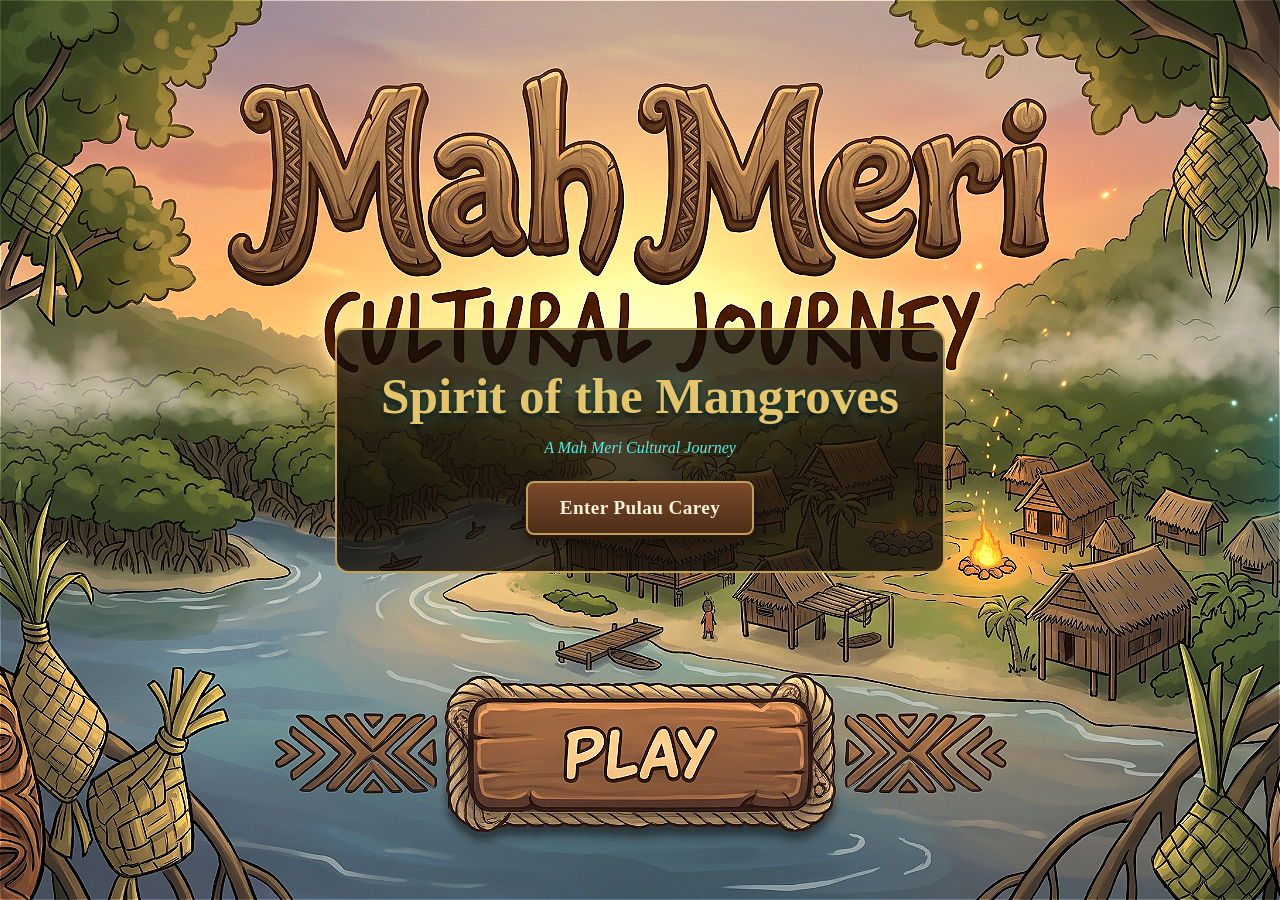
==== index.html @ 56046748 "Inserted cutscenes and act4 background" ====
<!DOCTYPE html>
<html lang="en">
<head>
  <meta charset="UTF-8">
  <meta name="viewport" content="width=device-width, initial-scale=1.0, viewport-fit=cover">
  <meta name="description" content="Spirit of the Mangroves: a gamified journey through the heritage, crafts and folklore of the Mah Meri people of Pulau Carey, Malaysia.">
  <title>Spirit of the Mangroves - A Mah Meri Cultural Journey</title>
  <link rel="icon" href="data:image/svg+xml,%3Csvg xmlns='http://www.w3.org/2000/svg' viewBox='0 0 100 100'%3E%3Ctext y='.9em' font-size='90'%3E%F0%9F%8D%83%3C/text%3E%3C/svg%3E">
  <link rel="stylesheet" href="css/styles.css">
</head>
<body>

  <!-- ===================== HUD (hidden on the title screen) ===================== -->
  <header id="hud" class="hidden">
    <div id="quest-tracker">
      <span class="quest-label">Quest</span>
      <span id="quest-text">Speak with Moyang</span>
    </div>
    <nav id="hud-actions" aria-label="Game menu">
      <button id="btn-map" class="hud-btn hidden" title="Back to the island map"><span aria-hidden="true">🗺️</span><span class="hud-label">Map</span></button>
      <button id="btn-archive" class="hud-btn" title="Open the Spirit Archive museum"><span aria-hidden="true">🏺</span><span class="hud-label">Museum</span></button>
      <button id="btn-support" class="hud-btn" title="Support the Mah Meri artisans"><span aria-hidden="true">🤝</span><span class="hud-label">Support</span></button>
      <button id="btn-audio-toggle" class="hud-btn" title="Toggle sound"><span id="audio-icon" aria-hidden="true">🔊</span><span class="hud-label" id="audio-label">Sound</span></button>
      <button id="btn-reset" class="hud-btn hud-btn-small" title="Pause / Journey menu"><span aria-hidden="true">⏸</span></button>
    </nav>
  </header>

  <!-- ===================== 1. Title screen ===================== -->
  <section id="title-screen" class="view shown">
    <!-- Plays once; the PLAY graphic at the end of the video is covered by the invisible start button -->
    <video autoplay muted playsinline preload="auto" id="bg-video" poster="assets/images/mainpage_pic.jpg">
      <source id="bg-video-src" src="assets/images/mainpage_video.mp4" type="video/mp4">
    </video>

    <button id="btn-start-invisible" class="hidden" aria-label="Start game"></button>
    <button id="btn-skip-intro" class="btn-ghost hidden">Skip intro ▸</button>

    <!-- Fallback when the video cannot play (autoplay blocked / file missing) -->
    <div id="title-fallback" class="hidden">
      <h1 class="title-logo">Spirit of the Mangroves</h1>
      <p class="title-sub">A Mah Meri Cultural Journey</p>
      <button id="btn-enter" class="btn-wood btn-big">Enter Pulau Carey</button>
    </div>
  </section>

  <!-- ===================== 1b. Cutscene screen ===================== -->
  <section id="cutscene-screen" class="view hidden">
    <video id="cutscene-video" muted playsinline preload="auto"></video>
    <button id="btn-skip-cutscene" class="btn-ghost">Skip ▸</button>
  </section>

  <!-- ===================== 2. Interactive map (Pulau Carey hub) ===================== -->
  <section id="map-screen" class="view hidden">
    <div class="map-cover">
      <img src="assets/images/map_plain.jpg" alt="Illustrated map of Pulau Carey" id="base-map-img">
      <div class="map-mist" aria-hidden="true"></div>

      <button id="pin-act1" class="map-pin" data-act="1" aria-label="Act I: Mangrove Swamp">
        <span class="pin-glow"></span>
        <span class="pin-marker">🍃</span>
        <span class="pin-badge"></span>
        <span class="pin-label">Mangrove Swamp</span>
      </button>
      <button id="pin-act2" class="map-pin" data-act="2" aria-label="Act II: Weaver's Hut">
        <span class="pin-glow"></span>
        <span class="pin-marker">🧺</span>
        <span class="pin-badge"></span>
        <span class="pin-label">Weaver's Hut</span>
      </button>
      <button id="pin-act3" class="map-pin" data-act="3" aria-label="Act III: Carver's Bench">
        <span class="pin-glow"></span>
        <span class="pin-marker">🎭</span>
        <span class="pin-badge"></span>
        <span class="pin-label">Carver's Bench</span>
      </button>
      <button id="pin-act4" class="map-pin" data-act="4" aria-label="Act IV: Ceremonial Fire">
        <span class="pin-glow"></span>
        <span class="pin-marker">🔥</span>
        <span class="pin-badge"></span>
        <span class="pin-label">Ceremonial Fire</span>
      </button>
    </div>
    <div class="rotate-hint">↻ Turn your phone sideways for the best view</div>
  </section>

  <!-- ===================== 3. Mini-game stage (games mount here) ===================== -->
  <section id="game-stage-screen" class="view hidden">
    <div class="game-container" id="game-container-inner"></div>
    <div class="rotate-hint">↻ Turn your phone sideways to play</div>
  </section>

  <!-- ===================== Moyang dialogue overlay ===================== -->
  <div id="dialogue-overlay" class="dialogue-box hidden" role="dialog" aria-live="polite">
    <div class="dialog-avatar">
      <img src="assets/images/Essential/moyang_stands_1.png" alt="Moyang Tok Naning" id="dialogue-avatar-img">
    </div>
    <div class="dialogue-body">
      <h3 id="dialogue-speaker">Moyang Tok Naning</h3>
      <div id="dialogue-textbox" class="dialogue-text"></div>
      <div class="dialogue-actions">
        <span id="dialogue-counter" class="dialogue-counter"></span>
        <button id="dialogue-skip" class="btn-ghost btn-small">Skip</button>
        <button id="dialogue-next" class="btn-arrow" aria-label="Next">
          <span>Next</span><img src="assets/images/Essential/ui_wood_button.png" alt="">
        </button>
      </div>
    </div>
  </div>

  <!-- ===================== Act result panel ===================== -->
  <div id="result-overlay" class="overlay hidden" role="dialog" aria-modal="true" aria-labelledby="result-title">
    <div class="result-card straw-panel">
      <div class="result-kicker" id="result-kicker">Act complete</div>
      <h2 id="result-title"></h2>
      <div id="result-images" class="result-images"></div>
      <p id="result-text"></p>
      <button id="result-btn" class="btn-wood">Continue</button>
    </div>
  </div>

  <!-- ===================== Spirit Archive (museum) ===================== -->
  <div id="archive-modal" class="modal hidden" role="dialog" aria-modal="true" aria-labelledby="archive-title">
    <div class="modal-content modal-wide">
      <button class="modal-close" data-close="archive-modal" aria-label="Close">✕</button>
      <h2 id="archive-title">The Spirit Archive</h2>
      <p class="modal-sub" id="archive-progress"></p>
      <div class="museum-tabs" role="tablist">
        <button id="tab-real" class="tab active" data-tab="history" role="tab">Real History</button>
        <button id="tab-myth" class="tab" data-tab="myth" role="tab">Ancestral Myths</button>
      </div>
      <div class="modal-scroll-inner">
        <div id="museum-grid" class="museum-grid"></div>
        <div id="museum-detail" class="museum-detail hidden"></div>
      </div>
    </div>
  </div>

  <!-- ===================== Support the Artisans portal ===================== -->
  <div id="portal-modal" class="modal hidden" role="dialog" aria-modal="true" aria-labelledby="portal-title">
    <div class="modal-content modal-wide">
      <button class="modal-close" data-close="portal-modal" aria-label="Close">✕</button>
      <div class="portal-hero">
        <h2 id="portal-title">Support the Mah Meri Artisans</h2>
        <p>The heritage you met in this journey is alive today on Pulau Carey. Turn what you learned into real support.</p>
      </div>
      <div id="portal-badge" class="portal-badge"></div>
      <div class="community-grid" id="portal-cards"></div>
      <p class="portal-note">Links open in a new tab.</p>
    </div>
  </div>

  <!-- ===================== Pause / Journey menu ===================== -->
  <div id="pause-modal" class="modal hidden" role="dialog" aria-modal="true" aria-labelledby="pause-title">
    <div class="modal-content pause-menu-card">
      <button class="modal-close" data-close="pause-modal" aria-label="Close">✕</button>
      <h2 id="pause-title">Journey Paused</h2>
      <p class="modal-sub">Continue where you left off or start a new journey from the beginning.</p>
      <div id="title-menu" class="pause-actions">
        <button id="btn-continue" class="btn-wood btn-big">Continue Journey</button>
        <button id="btn-newgame" class="btn-ghost">Start a New Journey</button>
      </div>
    </div>
  </div>

  <!-- Toast notifications -->
  <div id="toast" role="status" aria-live="polite"></div>

  <!-- GPU unsharp-mask filter to enhance video clarity and edge sharpness -->
  <svg width="0" height="0" style="position:absolute;pointer-events:none" aria-hidden="true">
    <defs>
      <filter id="video-sharpen" color-interpolation-filters="sRGB">
        <feConvolveMatrix order="3" kernelMatrix="0 -0.35 0 -0.35 2.4 -0.35 0 -0.35 0" preserveAlpha="true" />
      </filter>
    </defs>
  </svg>

  <!-- Scripts (classic scripts, load order matters) -->
  <script src="js/assets.js"></script>
  <script src="js/content.js"></script>
  <script src="js/state.js"></script>
  <script src="js/audio.js"></script>
  <script src="js/ui.js"></script>
  <script src="js/dialogue.js"></script>
  <script src="js/games/act1-gather.js"></script>
  <script src="js/games/act2-weave.js"></script>
  <script src="js/games/act3-carve.js"></script>
  <script src="js/games/act4-rhythm.js"></script>
  <script src="js/main.js"></script>
</body>
</html>
---- css/styles.css ----
/* =========================================================================
   Spirit of the Mangroves: styles
   Palette: earthy mangrove / Nyireh mahogany / woven straw, with
   bioluminescent teal + soft gold for spiritual & interactive UI.
   ========================================================================= */
:root {
  --bg: #110e0a;
  --wood-dark: #1a110a;
  --wood: #3c3022;
  --wood-mid: #5a3a22;
  --mahogany: #7b3a24;
  --gold: #bfa054;
  --gold-bright: #e6c46a;
  --teal: #4df3e5;
  --straw: #ead9b0;
  --straw-dark: #c9b27a;
  --ink: #2b1a0e;
  --text: #f7e6d0;
  --red: #c2452f;
  --green: #4f7a3a;
  --panel: rgba(20, 14, 9, 0.94);
  --stage-w: min(100vw, calc(100vh * 16 / 9));
  --stage-h: min(100vh, calc(100vw * 9 / 16));
}

* { box-sizing: border-box; margin: 0; padding: 0; }

html, body { height: 100%; }

body {
  font-family: Georgia, 'Times New Roman', serif;
  background: var(--bg);
  color: var(--text);
  overflow: hidden;
  -webkit-tap-highlight-color: transparent;
}

button { font-family: inherit; color: inherit; }
button:focus-visible, a:focus-visible { outline: 3px solid var(--teal); outline-offset: 2px; }

.hidden { display: none !important; }

/* ------------------------------ Buttons ------------------------------ */
.btn-wood {
  display: inline-flex; align-items: center; justify-content: center; gap: 8px;
  background: linear-gradient(180deg, #7a4a2a, #4e2d17);
  border: 2px solid var(--gold);
  color: #fff3dc;
  padding: 10px 22px;
  border-radius: 8px;
  font-size: 1rem;
  font-weight: bold;
  letter-spacing: 0.02em;
  cursor: pointer;
  text-decoration: none;
  box-shadow: 0 4px 0 #2a170b, 0 6px 16px rgba(0, 0, 0, 0.5);
  transition: transform 0.15s ease, box-shadow 0.15s ease, filter 0.15s ease;
}
.btn-wood:hover { transform: translateY(-2px); filter: brightness(1.12); box-shadow: 0 6px 0 #2a170b, 0 0 18px rgba(77, 243, 229, 0.35); }
.btn-wood:active { transform: translateY(2px); box-shadow: 0 2px 0 #2a170b; }
.btn-big { font-size: 1.2rem; padding: 14px 32px; }
.btn-small { font-size: 0.85rem; padding: 6px 14px; }

.btn-ghost {
  background: rgba(20, 14, 9, 0.7);
  border: 1.5px solid var(--gold);
  color: var(--text);
  padding: 8px 16px;
  border-radius: 6px;
  cursor: pointer;
  transition: background 0.15s ease, box-shadow 0.15s ease;
}
.btn-ghost:hover { background: rgba(60, 48, 34, 0.95); box-shadow: 0 0 12px rgba(77, 243, 229, 0.3); }

.btn-arrow {
  display: inline-flex; align-items: center; gap: 4px;
  background: none; border: none; cursor: pointer;
  color: var(--gold-bright); font-weight: bold; font-size: 0.95rem;
  padding: 0 4px;
  transition: transform 0.15s ease;
}
.btn-arrow img { width: 54px; height: 54px; margin: -14px -8px -14px -6px; filter: drop-shadow(0 2px 3px rgba(0,0,0,0.6)); }
.btn-arrow:hover { transform: translateX(3px); }

kbd {
  display: inline-block; min-width: 1.6em; padding: 1px 6px;
  border: 1px solid currentColor; border-bottom-width: 3px; border-radius: 5px;
  font-family: inherit; font-size: 0.8em; text-align: center;
}

/* Straw panel built from ui_wood_panel.png (woven border).
   The PNG has ~50px transparent margins, so border-image-outset pushes the
   image outwards until the braid sits exactly on the element's border box.
   --b = drawn border-image width; braid ≈ 37% of it, transparent ≈ 63%. */
.straw-panel {
  --b: clamp(36px, 4.4vw, 68px);
  border: calc(var(--b) * 0.36) solid transparent;
  border-image: url('../assets/images/Essential/ui_wood_panel.png') 78 77 83 78 fill / var(--b) / calc(var(--b) * 0.63) stretch;
  background: none;
  color: var(--ink);
  padding: 6px 10px;
  filter: drop-shadow(0 8px 18px rgba(0, 0, 0, 0.55));
}
.panel-title { font-weight: bold; font-size: 1.05rem; color: #5a2d12; margin-bottom: 6px; }
.panel-title small { font-weight: normal; font-size: 0.75em; opacity: 0.8; }
.panel-title.light { color: var(--gold-bright); text-shadow: 0 2px 4px #000; text-align: center; }

.progress-bar { height: 10px; border-radius: 6px; background: rgba(60, 35, 15, 0.25); overflow: hidden; border: 1px solid rgba(90, 45, 18, 0.4); }
.progress-bar span { display: block; height: 100%; width: 0; background: linear-gradient(90deg, var(--gold), var(--teal)); transition: width 0.35s ease; }

/* ------------------------------ Views ------------------------------ */
.view {
  position: absolute; inset: 0;
  width: 100vw; height: 100vh; height: 100dvh;
  overflow: hidden;
  opacity: 0;
  transition: opacity 0.5s ease-in-out;
}
.view.shown { opacity: 1; }

/* ------------------------------ Title ------------------------------ */
#title-screen { display: flex; align-items: center; justify-content: center; text-align: center; background: #000; }

#bg-video {
  position: absolute; inset: 0;
  width: 100%; height: 100%;
  object-fit: cover;
  object-position: center top;
  z-index: 0;
  filter: url(#video-sharpen) contrast(1.04) saturate(1.05);
}

/* Invisible button centred over the video's PLAY graphic */
#btn-start-invisible {
  position: absolute;
  top: 52%; left: 50%;
  transform: translate(-50%, -50%);
  width: 30%; min-width: 200px;
  height: 15%; min-height: 80px;
  background: transparent;
  border: none;
  border-radius: 20px;
  cursor: pointer;
  z-index: 10;
  transition: transform 0.2s ease;
}
#btn-start-invisible:hover { transform: translate(-50%, -50%) scale(1.05); }

#btn-skip-intro, #btn-skip-cutscene { position: absolute; right: 20px; bottom: 20px; z-index: 11; font-size: 0.85rem; opacity: 0.8; }

/* ------------------------------ Cutscene ------------------------------ */
#cutscene-screen {
  display: flex;
  align-items: center;
  justify-content: center;
  background: #000;
  transition: opacity 1.2s ease-in-out;
}

#cutscene-video {
  position: absolute;
  inset: 0;
  width: 100vw;
  height: 100vh;
  height: 100dvh;
  object-fit: cover;
  object-position: center;
  z-index: 0;
  opacity: 0;
  transition: opacity 1.8s ease-in-out;
  filter: url(#video-sharpen) contrast(1.04) saturate(1.05);
}

#cutscene-video.fade-in {
  opacity: 1;
}

#cutscene-video.fade-out {
  opacity: 0;
  transition: opacity 1.6s ease-in-out;
}

#title-fallback {
  position: relative; z-index: 12;
  display: flex; flex-direction: column; align-items: center; gap: 14px;
  background: rgba(17, 12, 7, 0.78);
  border: 2px solid var(--gold);
  border-radius: 14px;
  padding: 36px 44px;
}
.pause-menu-card {
  text-align: center;
  align-items: center;
}
.pause-actions {
  display: flex;
  flex-direction: column;
  align-items: center;
  gap: 14px;
  margin-top: 14px;
  width: 100%;
}
.title-logo { font-size: clamp(1.8rem, 5vw, 3.2rem); color: var(--gold-bright); text-shadow: 0 0 20px rgba(77, 243, 229, 0.35), 0 3px 6px #000; }
.title-sub { font-style: italic; color: var(--teal); margin-bottom: 10px; }

/* ------------------------------ HUD ------------------------------ */
#hud {
  position: fixed; top: 10px; left: 10px; right: 10px;
  display: flex; justify-content: space-between; align-items: flex-start; gap: 10px;
  z-index: 100;
  pointer-events: none;
}
#quest-tracker, #hud-actions {
  pointer-events: auto;
  background: var(--panel);
  border: 1.5px solid var(--gold);
  border-radius: 8px;
  padding: 7px 12px;
  box-shadow: 0 4px 14px rgba(0, 0, 0, 0.5);
}
#quest-tracker { display: flex; align-items: center; gap: 8px; max-width: 55vw; font-size: 0.95rem; }
.quest-label {
  background: var(--gold); color: var(--ink);
  font-size: 0.7rem; font-weight: bold; text-transform: uppercase; letter-spacing: 0.08em;
  padding: 2px 7px; border-radius: 4px;
}
#quest-text { color: var(--text); }
#hud-actions { display: flex; gap: 6px; flex-wrap: wrap; justify-content: flex-end; }
.hud-btn {
  display: inline-flex; align-items: center; gap: 5px;
  background: var(--wood);
  border: 1.5px solid var(--gold);
  border-radius: 6px;
  color: var(--text);
  padding: 5px 10px;
  font-size: 0.9rem;
  cursor: pointer;
  transition: background 0.15s ease, box-shadow 0.15s ease;
}
.hud-btn:hover { background: var(--wood-mid); box-shadow: 0 0 10px rgba(77, 243, 229, 0.35); }
.hud-btn-small { padding: 5px 9px; }

/* ------------------------------ Map ------------------------------ */
#map-screen { background: #0d1410; }

/* A 16:9 box that COVERS the viewport, so pins stay aligned with the map art */
.map-cover {
  position: absolute; left: 50%; top: 50%;
  transform: translate(-50%, -50%);
  width: max(100vw, calc(100vh * 16 / 9));
  height: max(100vh, calc(100vw * 9 / 16));
}
#base-map-img { position: absolute; inset: 0; width: 100%; height: 100%; object-fit: cover; pointer-events: none; user-select: none; }
.map-mist {
  position: absolute; inset: 0; pointer-events: none;
  background: radial-gradient(ellipse at 50% 55%, transparent 45%, rgba(10, 8, 5, 0.55) 100%);
}
#map-screen.festival #base-map-img { filter: saturate(1.15) brightness(1.05); }

.map-pin {
  position: absolute;
  transform: translate(-50%, -50%);
  background: none; border: none;
  cursor: pointer;
  z-index: 10;
  transition: transform 0.25s ease, filter 0.25s ease;
}
.map-pin:hover { transform: translate(-50%, -50%) scale(1.1); }

#pin-act1 { top: 44%; left: 31%; }
#pin-act2 { top: 46%; left: 67%; }
#pin-act3 { top: 64%; left: 50%; }
#pin-act4 { top: 57%; left: 60%; }

.pin-marker {
  position: relative; z-index: 2;
  display: grid; place-items: center;
  width: 62px; height: 62px;
  font-size: 1.9rem;
  background: rgba(26, 17, 10, 0.92);
  border: 3px solid var(--gold);
  border-radius: 50%;
  box-shadow: 0 4px 12px rgba(0, 0, 0, 0.7);
}
.pin-badge {
  position: absolute; z-index: 3; top: -6px; right: -6px;
  min-width: 24px; height: 24px; line-height: 20px;
  border-radius: 50%;
  font-size: 0.8rem; font-weight: bold; text-align: center;
}
.pin-badge:empty { display: none; }
.pin-label {
  position: absolute; top: 100%; left: 50%;
  transform: translateX(-50%);
  margin-top: 6px;
  background: rgba(10, 10, 10, 0.88);
  color: var(--text);
  padding: 4px 10px;
  font-size: 0.85rem;
  border-radius: 5px;
  border: 1px solid var(--gold);
  white-space: nowrap;
}
.pin-glow { position: absolute; z-index: 1; inset: -8px; border-radius: 50%; pointer-events: none; }

.map-pin.active .pin-glow { border: 4px solid var(--teal); animation: pulse 1.5s infinite; }
.map-pin.active .pin-marker { border-color: var(--teal); box-shadow: 0 0 22px rgba(77, 243, 229, 0.65); }
.map-pin.locked { filter: grayscale(100%); opacity: 0.6; cursor: not-allowed; }
.map-pin.locked .pin-badge { background: #222; border: 1.5px solid #777; }
.map-pin.completed .pin-marker { border-color: var(--gold-bright); box-shadow: 0 0 16px rgba(230, 196, 106, 0.6); }
.map-pin.completed .pin-badge { background: var(--gold-bright); color: var(--ink); border: 2px solid #fff3c4; }
.map-pin.shake { animation: shake 0.4s ease; }

@keyframes pulse {
  0% { transform: scale(0.9); opacity: 1; }
  100% { transform: scale(1.5); opacity: 0; }
}
@keyframes shake {
  0%, 100% { translate: 0 0; }
  20% { translate: -6px 0; }
  40% { translate: 6px 0; }
  60% { translate: -4px 0; }
  80% { translate: 4px 0; }
}

.rotate-hint { display: none; }

/* ------------------------------ Game stage ------------------------------ */
#game-stage-screen { background: radial-gradient(ellipse at center, #241a10 0%, #0b0805 100%); }
.game-container {
  position: absolute; inset: 0;
  display: flex; align-items: center; justify-content: center;
}

/* Every mini-game renders inside a letterboxed 16:9 stage */
.stage {
  position: relative;
  width: var(--stage-w);
  height: var(--stage-h);
  overflow: hidden;
  background: #000 center / cover no-repeat;
  container-type: size;
  user-select: none;
  -webkit-user-select: none;
}
.stage-bg { position: absolute; inset: 0; width: 100%; height: 100%; object-fit: cover; pointer-events: none; filter: url(#video-sharpen) contrast(1.04) saturate(1.05); }
.stage-vignette { position: absolute; inset: 0; pointer-events: none; background: radial-gradient(ellipse at center, transparent 50%, rgba(0, 0, 0, 0.55) 100%); }
.stage-vignette.warm { background: radial-gradient(ellipse at center, rgba(40, 20, 5, 0.15) 30%, rgba(0, 0, 0, 0.6) 100%); }

.stage-banner {
  position: absolute; top: 11%; left: 50%;
  transform: translateX(-50%);
  z-index: 5;
  display: flex; flex-direction: column; align-items: center; gap: 2px;
  max-width: 70%;
  padding: 8px 18px;
  background: var(--panel);
  border: 1.5px solid var(--gold);
  border-radius: 10px;
  text-align: center;
  font-size: clamp(0.72rem, 1.6cqw, 1rem);
  pointer-events: none;
}
.stage-banner strong { color: var(--gold-bright); font-size: 1.1em; }

/* Floating feedback text */
.float-text {
  position: absolute; z-index: 40;
  transform: translate(-50%, -50%);
  font-weight: bold;
  font-size: clamp(0.85rem, 2cqw, 1.3rem);
  white-space: nowrap;
  pointer-events: none;
  text-shadow: 0 2px 4px #000, 0 0 10px rgba(0, 0, 0, 0.6);
  animation: floatUp 1.2s ease-out forwards;
}
.float-text.gold { color: var(--gold-bright); }
.float-text.teal { color: var(--teal); }
.float-text.red { color: #ff7b65; }
.float-text.small { font-size: clamp(0.7rem, 1.4cqw, 0.95rem); }
@keyframes floatUp {
  0% { opacity: 0; transform: translate(-50%, -30%) scale(0.8); }
  15% { opacity: 1; transform: translate(-50%, -50%) scale(1.1); }
  100% { opacity: 0; transform: translate(-50%, -180%) scale(1); }
}

/* Particles */
.particle {
  position: absolute; z-index: 35;
  width: 7px; height: 7px;
  pointer-events: none;
  animation: burst 0.75s ease-out forwards;
}
.particle.sparkle { border-radius: 50%; background: var(--gold-bright); box-shadow: 0 0 8px var(--gold-bright); }
.particle.chip { width: 6px; height: 10px; background: #a0522d; border-radius: 2px; }
.particle.ember { border-radius: 50%; background: #ffb347; box-shadow: 0 0 10px #ff7a1a; }
@keyframes burst {
  0% { opacity: 1; transform: translate(-50%, -50%) rotate(0); }
  100% { opacity: 0; transform: translate(calc(-50% + var(--dx)), calc(-50% + var(--dy))) rotate(var(--rot)); }
}

.shake { animation: shake 0.35s ease; }

/* ------------------------------ Act I: Mangroves ------------------------------ */
.hidden-item {
  position: absolute; z-index: 3;
  aspect-ratio: 668 / 373;
  background: none; border: none; padding: 0;
  cursor: pointer;
  transform-origin: center;
  filter: brightness(0.72) saturate(0.85) drop-shadow(0 3px 4px rgba(0, 0, 0, 0.6));
  transition: filter 0.2s ease;
}
.hidden-item img { width: 100%; height: 100%; object-fit: contain; pointer-events: none; }
.hidden-item:hover { filter: brightness(1.15) saturate(1.1) drop-shadow(0 0 10px rgba(230, 196, 106, 0.95)); }
.hidden-item.hinted { animation: hintGlow 0.65s ease-in-out 4; }
.hidden-item.flying {
  z-index: 30;
  pointer-events: none;
  filter: brightness(1.2) drop-shadow(0 0 12px rgba(230, 196, 106, 1));
  transition: transform 0.72s cubic-bezier(0.5, -0.3, 0.6, 1), opacity 0.72s ease;
  opacity: 0.85;
}
@keyframes hintGlow {
  0%, 100% { filter: brightness(0.9) drop-shadow(0 0 0 rgba(77, 243, 229, 0)); }
  50% { filter: brightness(1.4) drop-shadow(0 0 18px rgba(77, 243, 229, 1)); }
}

.gather-tray {
  position: absolute; z-index: 6;
  left: 50%; bottom: 2%;
  transform: translateX(-50%);
  width: 36%;
  padding: 4px 10px 6px;
  display: flex; flex-direction: column; align-items: center; justify-content: center; gap: 4px;
}
.tray-counter { font-weight: bold; color: #5a2d12; font-size: clamp(0.75rem, 1.5cqw, 1rem); }
.tray-slots { display: flex; gap: 2.5%; width: 100%; justify-content: center; }
.tray-slot {
  width: 16%; aspect-ratio: 1;
  display: grid; place-items: center;
  border-radius: 10px;
  background: rgba(90, 45, 18, 0.12);
  border: 2px dashed rgba(90, 45, 18, 0.45);
}
.tray-slot img { width: 115%; opacity: 0.22; filter: grayscale(1); transition: opacity 0.3s ease, filter 0.3s ease, transform 0.3s ease; }
.tray-slot.filled { border-style: solid; border-color: var(--gold); background: rgba(255, 245, 210, 0.45); }
.tray-slot.filled img { opacity: 1; filter: none; animation: popIn 0.35s ease; }
.tray-hint { position: absolute; right: -8px; top: calc(-1 * var(--b) - 8px); font-size: clamp(0.65rem, 1.2cqw, 0.85rem); }
.gather-tray.complete { animation: trayGlow 1s ease-in-out 2; }
/* uses the individual `scale` property so it never overrides centring transforms */
@keyframes popIn { 0% { scale: 0.4; } 70% { scale: 1.08; } 100% { scale: 1; } }
@keyframes trayGlow { 50% { filter: drop-shadow(0 0 22px rgba(230, 196, 106, 1)); } }

/* ------------------------------ Act II: Weaving ------------------------------ */
.weave-layout {
  position: absolute; z-index: 4;
  left: 6%; right: 6%; top: 25%; bottom: 19%;
  display: grid; grid-template-columns: 1fr 1.1fr 1fr; gap: 5%;
  align-items: center;
}
.weave-col { height: 100%; display: flex; flex-direction: column; min-height: 0; }
.weave-pattern, .weave-craft { justify-content: center; }
.weave-pattern .panel-title, .weave-craft .panel-title { font-size: clamp(0.72rem, 1.5cqw, 1.05rem); }

.pattern-list { list-style: none; display: flex; flex-direction: column; gap: 4px; }
.pattern-chip {
  display: flex; align-items: center; gap: 8px;
  padding: 3px 8px;
  border-radius: 6px;
  font-size: clamp(0.62rem, 1.2cqw, 0.9rem);
  border: 2px solid transparent;
  background: rgba(255, 255, 255, 0.25);
  transition: opacity 0.2s ease, border-color 0.2s ease;
}
.pattern-chip.done { opacity: 0.45; text-decoration: line-through; }
.pattern-chip.current { border-color: #1aa59a; background: rgba(77, 243, 229, 0.22); box-shadow: 0 0 10px rgba(77, 243, 229, 0.5); }

.strip-swatch { display: inline-block; width: 2.2em; height: 0.9em; border-radius: 3px; flex-shrink: 0; box-shadow: inset 0 0 0 1px rgba(0,0,0,0.35); }
.strip-n .strip-swatch { background: repeating-linear-gradient(90deg, #e3c98d 0 6px, #d4b574 6px 8px); }
.strip-d .strip-swatch { background: repeating-linear-gradient(90deg, #b2342a 0 6px, #94271f 6px 8px); }
.strip-k .strip-swatch { background: repeating-linear-gradient(90deg, #3a2a20 0 6px, #2a1d15 6px 8px); }

.weave-loom { justify-content: center; }
.loom {
  display: grid;
  grid-template-columns: repeat(7, 1fr);
  grid-template-rows: repeat(6, 1fr);
  aspect-ratio: 7 / 6;
  width: 100%;
  max-height: 85%;
  margin: 0 auto;
  padding: 3%;
  background: linear-gradient(180deg, #4a3020, #2e1d12);
  border: 3px solid var(--gold);
  border-radius: 10px;
  box-shadow: inset 0 0 18px rgba(0, 0, 0, 0.7), 0 8px 20px rgba(0, 0, 0, 0.6);
  transition: transform 0.4s ease, opacity 0.4s ease;
  --warp: #d9bd80;
  --warp-dark: #b99a5c;
}
.loom.packed { transform: scale(0.94); opacity: 0.4; }
.loom-cell { background: linear-gradient(90deg, transparent 14%, var(--warp-dark) 14%, var(--warp) 50%, var(--warp-dark) 86%, transparent 86%); }
.loom-cell.strip-n { --weft: #e8cf95; --weft-dark: #c9ad6d; }
.loom-cell.strip-d { --weft: #c13c30; --weft-dark: #8f251d; }
.loom-cell.strip-k { --weft: #45332a; --weft-dark: #261a13; }
.loom-cell.weft-over { background: linear-gradient(180deg, transparent 10%, var(--weft-dark) 10%, var(--weft) 50%, var(--weft-dark) 90%, transparent 90%); }
.loom-cell.warp-over {
  background:
    linear-gradient(90deg, transparent 14%, var(--warp-dark) 14%, var(--warp) 50%, var(--warp-dark) 86%, transparent 86%),
    linear-gradient(180deg, transparent 10%, var(--weft-dark) 10%, var(--weft-dark) 90%, transparent 90%);
}
.loom-cell.fresh { animation: slideIn 0.3s ease; }
@keyframes slideIn { from { transform: translateX(-60%); opacity: 0; } to { transform: none; opacity: 1; } }

.craft-frame { position: relative; flex: 1; min-height: 0; margin: 4px 0 8px; }
.craft-frame img { position: absolute; inset: 0; width: 100%; height: 100%; object-fit: contain; }
.craft-frame img { scale: 1.3; }
.craft-ghost { filter: grayscale(1) brightness(0.35); opacity: 0.35; }
.craft-reveal { clip-path: inset(100% 0 0 0); transition: clip-path 0.7s ease; filter: drop-shadow(0 4px 6px rgba(0,0,0,0.4)); }
.craft-stage { font-size: clamp(0.62rem, 1.15cqw, 0.85rem); margin-top: 4px; color: #5a2d12; }
.weave-craft.complete .craft-reveal { animation: craftGlow 1s ease-in-out 2; }
@keyframes craftGlow { 50% { filter: drop-shadow(0 0 20px rgba(230, 196, 106, 1)); } }

.strip-bar {
  position: absolute; z-index: 6;
  left: 50%; bottom: 3.5%;
  transform: translateX(-50%);
  display: flex; gap: 14px;
}
.strip-btn {
  display: inline-flex; align-items: center; gap: 8px;
  padding: 10px 16px;
  background: var(--panel);
  border: 2px solid var(--gold);
  border-radius: 10px;
  font-size: clamp(0.72rem, 1.4cqw, 1rem);
  cursor: pointer;
  transition: transform 0.12s ease, box-shadow 0.12s ease;
}
.strip-btn .strip-swatch { width: 3em; height: 1.1em; }
.strip-btn:hover { transform: translateY(-3px); box-shadow: 0 0 14px rgba(77, 243, 229, 0.5); }
.strip-btn:active { transform: translateY(1px); }
.strip-btn kbd { opacity: 0.7; }

/* ------------------------------ Act III: Carving ------------------------------ */
.act3 { background-size: cover; background-position: center; }
.match-status {
  position: absolute; z-index: 5; top: 12%; right: 3%;
  background: var(--panel); border: 1px solid var(--gold); border-radius: 20px;
  padding: 3px 14px;
  font-size: clamp(0.7rem, 1.3cqw, 0.95rem);
}
.card-board {
  position: absolute; z-index: 4;
  left: 50%; top: 19.5%;
  transform: translateX(-50%);
  display: grid;
  grid-template-columns: repeat(8, auto);
  gap: 1.4cqh 1.1cqw;
}
.mem-card {
  width: calc(var(--card-h) * 572 / 1024);
  height: var(--card-h);
  --card-h: 27.5cqh;
  background: none; border: none; padding: 0;
  perspective: 900px;
  cursor: pointer;
}
.mem-inner { position: relative; width: 100%; height: 100%; transform-style: preserve-3d; transition: transform 0.45s ease; }
.mem-card.flipped .mem-inner, .mem-card.matched .mem-inner { transform: rotateY(180deg); }
.mem-face {
  position: absolute; inset: 0;
  backface-visibility: hidden; -webkit-backface-visibility: hidden;
  border-radius: 8px; overflow: hidden;
  border: 2px solid var(--gold);
  box-shadow: 0 5px 12px rgba(0, 0, 0, 0.6);
}
.mem-face img { width: 100%; height: 100%; object-fit: cover; display: block; }
.mem-front { transform: rotateY(180deg); }
.mem-card:not(.flipped):not(.matched):hover .mem-inner { transform: translateY(-4px); }
.mem-card.matched .mem-front { border-color: var(--teal); box-shadow: 0 0 14px rgba(77, 243, 229, 0.75); }

.carve-note {
  position: absolute; z-index: 6;
  left: 50%; bottom: 1.5%;
  transform: translateX(-50%);
  width: 60%;
  height: 16%;
  display: flex; align-items: center; gap: 3%;
  padding: 2px 10px;
  font-size: clamp(0.62rem, 1.2cqw, 0.88rem);
}
.carve-note img { height: 100%; border-radius: 4px; border: 1px solid rgba(90,45,18,0.5); }
.carve-note strong { color: #5a2d12; }
.carve-note p { margin-top: 2px; line-height: 1.3; }
.carve-note.pop { animation: popIn 0.35s ease; }

.chisel-layout {
  position: absolute; z-index: 4;
  left: 6%; right: 6%; top: 20%; bottom: 4%;
  display: flex; align-items: center; justify-content: center; gap: 5%;
}
.carving-wrap {
  position: relative;
  height: 100%;
  aspect-ratio: 373 / 669;
  flex-shrink: 0;
}
.carving-img { position: absolute; inset: 0; width: 100%; height: 100%; object-fit: contain; pointer-events: none; transition: filter 1s ease; }
.carving-canvas {
  position: absolute; inset: 0; width: 100%; height: 100%;
  touch-action: none;
  cursor: crosshair;
  filter: drop-shadow(0 10px 14px rgba(0, 0, 0, 0.55));
  transition: opacity 1.2s ease;
}
.carving-canvas.cleared { opacity: 0; pointer-events: none; }
.carving-wrap::before {
  content: '';
  position: absolute; inset: -12% -40%;
  background: radial-gradient(ellipse at center, rgba(77, 243, 229, 0.55) 0%, rgba(77, 243, 229, 0.18) 40%, transparent 68%);
  opacity: 0;
  transition: opacity 1.4s ease;
  pointer-events: none;
}
.carving-wrap.revealed::before { opacity: 1; animation: spiritBreath 2.4s ease-in-out infinite alternate; }
.carving-wrap.revealed .carving-img { filter: drop-shadow(0 0 6px rgba(230, 196, 106, 0.9)); }
@keyframes spiritBreath { from { scale: 0.95; } to { scale: 1.05; } }

.folklore-panel {
  width: 42%;
  display: flex; flex-direction: column; justify-content: center; gap: 6px;
  padding: 8px 14px;
  font-size: clamp(0.66rem, 1.3cqw, 0.95rem);
}
.folk-pct { font-weight: bold; color: #5a2d12; }
.folk-text { line-height: 1.4; min-height: 4.2em; }
.folk-text.fade-in { animation: fadeIn 0.6s ease; }
.folk-hint { opacity: 0.7; font-style: italic; }
@keyframes fadeIn { from { opacity: 0; transform: translateY(6px); } to { opacity: 1; transform: none; } }

/* ------------------------------ Act IV: Rhythm ------------------------------ */
.act4 { background-size: cover; background-position: center; }
.fire-glow {
  position: absolute; inset: 0; pointer-events: none; z-index: 1;
  background: radial-gradient(ellipse at 50% 45%, rgba(255, 140, 40, 0.35), transparent 45%);
  opacity: 0.4;
}
.fire-glow.pulse { animation: firePulse 0.5s ease-out; }
@keyframes firePulse { 0% { opacity: 0.95; } 100% { opacity: 0.4; } }
.lane-shade {
  position: absolute; z-index: 2; pointer-events: none;
  left: 50%; top: 0; bottom: 0; width: 44%;
  transform: translateX(-50%);
  background: linear-gradient(90deg, rgba(8, 5, 3, 0) 0%, rgba(8, 5, 3, 0.6) 14%, rgba(8, 5, 3, 0.6) 86%, rgba(8, 5, 3, 0) 100%);
}
.lanes {
  position: absolute; z-index: 3;
  left: 50%; top: 0; bottom: 0; width: 38%;
  transform: translateX(-50%);
  display: grid; grid-template-columns: repeat(3, 1fr); gap: 2%;
}
.lane {
  position: relative;
  border-left: 1px solid rgba(230, 196, 106, 0.25);
  border-right: 1px solid rgba(230, 196, 106, 0.25);
  touch-action: none;
  cursor: pointer;
}
.lane.flash { animation: laneFlash 0.25s ease-out; }
@keyframes laneFlash { 0% { background: rgba(77, 243, 229, 0.18); } 100% { background: transparent; } }
.lane-notes { position: absolute; inset: 0; overflow: visible; pointer-events: none; }
.note {
  position: absolute; left: 50%; top: 0;
  width: 125%;
  aspect-ratio: 676 / 369;
  will-change: transform;
}
.note img { width: 100%; height: 100%; object-fit: contain; filter: drop-shadow(0 0 8px rgba(255, 200, 120, 0.6)); }
.note.hit { opacity: 0; scale: 1.4; transition: opacity 0.25s ease, scale 0.25s ease; }
.note.missed { opacity: 0; filter: grayscale(1); transition: opacity 0.35s ease; }
.hit-ring {
  position: absolute; left: 50%;
  width: 78%; aspect-ratio: 1;
  transform: translate(-50%, -50%);
  border-radius: 50%;
  border: 4px solid var(--teal);
  box-shadow: 0 0 16px rgba(77, 243, 229, 0.6), inset 0 0 12px rgba(77, 243, 229, 0.4);
  display: grid; place-items: center;
  pointer-events: none;
}
.hit-ring span { font-weight: bold; font-size: clamp(0.8rem, 2cqw, 1.4rem); color: var(--teal); text-shadow: 0 0 6px #000; }
.hit-ring.pulse { animation: ringPulse 0.3s ease-out; }
.hit-ring.hit { animation: ringHit 0.3s ease-out; }
@keyframes ringPulse { 0% { box-shadow: 0 0 30px rgba(77, 243, 229, 1), inset 0 0 20px rgba(77, 243, 229, 0.7); } 100% { box-shadow: 0 0 16px rgba(77, 243, 229, 0.6), inset 0 0 12px rgba(77, 243, 229, 0.4); } }
@keyframes ringHit { 0% { border-color: var(--gold-bright); transform: translate(-50%, -50%) scale(1.2); } 100% { transform: translate(-50%, -50%) scale(1); } }

.rhythm-top {
  position: absolute; z-index: 6;
  top: 11%; left: 50%;
  transform: translateX(-50%);
  width: 60%;
  display: grid; grid-template-columns: 1fr auto auto; gap: 12px; align-items: center;
  background: var(--panel);
  border: 1.5px solid var(--gold);
  border-radius: 12px;
  padding: 8px 14px;
  font-size: clamp(0.7rem, 1.4cqw, 1rem);
}
.harmony-label { display: flex; justify-content: space-between; margin-bottom: 4px; color: var(--teal); }
.harmony-bar { height: 12px; border-radius: 8px; background: rgba(255, 255, 255, 0.1); overflow: hidden; border: 1px solid rgba(77, 243, 229, 0.4); }
.harmony-bar span { display: block; height: 100%; width: 0; background: linear-gradient(90deg, #1aa59a, var(--teal), #d8fffb); box-shadow: 0 0 12px var(--teal); transition: width 0.2s ease; }
.rhythm-combo { min-width: 5.5em; text-align: center; color: var(--gold-bright); font-weight: bold; }
.rhythm-combo.countdown { font-size: 1.8em; color: var(--teal); }
.rhythm-time { min-width: 3.5em; text-align: right; }

.rhythm-panel {
  position: absolute; z-index: 20;
  left: 50%; top: 55%;
  transform: translate(-50%, -50%);
  width: 44%;
  padding: 10px 18px;
  display: flex; flex-direction: column; align-items: center; justify-content: center; gap: 8px;
  text-align: center;
  font-size: clamp(0.68rem, 1.35cqw, 0.98rem);
}
.rhythm-panel .panel-title { font-size: 1.35em; }
.rhythm-panel .small { font-size: 0.85em; opacity: 0.85; }
.key-row { display: flex; gap: 10px; font-size: 1.2em; }
.act4.celebrate .fire-glow { opacity: 1; animation: firePulse 0.6s ease-out infinite alternate; }
.act4.celebrate { filter: saturate(1.2) brightness(1.08); transition: filter 1s ease; }

/* ------------------------------ Dialogue ------------------------------ */
.dialogue-box {
  position: fixed;
  bottom: 18px; left: 50%;
  transform: translateX(-50%);
  width: min(92vw, 860px);
  min-height: 130px;
  background: linear-gradient(180deg, rgba(28, 20, 12, 0.97), rgba(16, 11, 7, 0.97));
  border: 3px solid var(--gold);
  border-radius: 12px;
  padding: 16px 22px 12px 170px;
  z-index: 120;
  box-shadow: 0 6px 30px rgba(0, 0, 0, 0.85), 0 0 0 1px rgba(77, 243, 229, 0.15) inset;
  animation: dialogIn 0.3s ease;
}
@keyframes dialogIn { from { opacity: 0; transform: translate(-50%, 20px); } to { opacity: 1; transform: translate(-50%, 0); } }
.dialog-avatar {
  position: absolute; left: 6px; bottom: 0;
  width: 160px;
  pointer-events: none;
}
.dialog-avatar img { display: block; width: 100%; height: auto; filter: drop-shadow(0 0 10px rgba(77, 243, 229, 0.35)); }
.dialog-avatar img.talking { animation: talk 0.5s ease-in-out infinite alternate; }
@keyframes talk { from { transform: translateY(0); } to { transform: translateY(-3px); } }
.dialogue-body { cursor: pointer; }
.dialogue-body h3 { color: var(--teal); margin-bottom: 6px; font-size: 1.05rem; letter-spacing: 0.02em; }
.dialogue-text { font-size: 1.02rem; line-height: 1.55; min-height: 3.1em; }
.dialogue-actions { display: flex; justify-content: flex-end; align-items: center; gap: 12px; margin-top: 8px; }
.dialogue-counter { margin-right: auto; font-size: 0.8rem; opacity: 0.6; }

/* ------------------------------ Overlays & modals ------------------------------ */
.overlay {
  position: fixed; inset: 0; z-index: 130;
  display: flex; align-items: center; justify-content: center;
  background: rgba(5, 4, 2, 0.7);
  backdrop-filter: blur(3px);
  animation: fadeIn 0.3s ease;
}
.result-card {
  width: min(86vw, 580px);
  max-height: 88vh;
  display: flex; flex-direction: column; align-items: center; justify-content: center; gap: 8px;
  text-align: center;
  padding: 12px 22px 16px;
  animation: popIn 0.45s ease;
}
.result-kicker { font-size: 0.8rem; text-transform: uppercase; letter-spacing: 0.12em; color: #7a4a22; }
.result-card h2 { color: #4a230e; font-size: clamp(1.2rem, 3.5vw, 1.7rem); }
.result-images { display: flex; gap: 14px; justify-content: center; width: 100%; height: clamp(120px, 32vh, 260px); }
.result-images img { height: 100%; max-width: 32%; min-width: 0; object-fit: contain; filter: drop-shadow(0 4px 6px rgba(0, 0, 0, 0.4)); }
.result-card p { font-size: clamp(0.8rem, 2vw, 0.98rem); line-height: 1.4; }

.modal {
  position: fixed; inset: 0; z-index: 140;
  display: flex; align-items: center; justify-content: center;
  padding: 70px 16px 16px;
  background: rgba(5, 4, 2, 0.72);
  backdrop-filter: blur(3px);
  animation: fadeIn 0.25s ease;
}
.modal-content {
  position: relative;
  width: min(100%, 520px);
  max-height: 100%;
  display: flex; flex-direction: column;
  background: linear-gradient(180deg, #21170e, #140e08);
  border: 3px solid var(--gold);
  border-radius: 14px;
  padding: 24px 26px;
  box-shadow: 0 10px 40px rgba(0, 0, 0, 0.9);
}
.modal-wide { width: min(100%, 980px); }
.modal-content h2 { color: var(--gold-bright); padding-right: 36px; }
.modal-sub { color: var(--teal); font-size: 0.9rem; margin: 4px 0 10px; }
.modal-close {
  position: absolute; top: 12px; right: 14px;
  width: 34px; height: 34px;
  background: rgba(60, 48, 34, 0.8);
  border: 1px solid var(--gold);
  border-radius: 50%;
  color: var(--text);
  font-size: 1.1rem;
  cursor: pointer;
}
.modal-close:hover { background: var(--wood-mid); }
.modal-scroll-inner { overflow-y: auto; min-height: 0; padding-right: 4px; }

/* Museum */
.museum-tabs { display: flex; gap: 8px; margin-bottom: 14px; }
.tab {
  padding: 7px 16px;
  background: var(--wood);
  border: 1.5px solid var(--gold);
  border-radius: 20px;
  cursor: pointer;
  font-size: 0.92rem;
}
.tab.active { background: var(--gold); color: var(--ink); font-weight: bold; }

.museum-grid { display: grid; grid-template-columns: repeat(auto-fill, minmax(160px, 1fr)); gap: 14px; }
.museum-card {
  display: flex; flex-direction: column; align-items: stretch;
  background: rgba(60, 40, 22, 0.55);
  border: 1.5px solid rgba(191, 160, 84, 0.7);
  border-radius: 10px;
  padding: 10px;
  cursor: pointer;
  text-align: center;
  transition: transform 0.2s ease, box-shadow 0.2s ease;
}
.museum-card:hover { transform: translateY(-3px); box-shadow: 0 0 16px rgba(77, 243, 229, 0.35); }
.museum-thumb { height: 120px; display: grid; place-items: center; background: radial-gradient(circle, rgba(234, 217, 176, 0.18), transparent 70%); border-radius: 8px; overflow: hidden; }
.museum-thumb img { max-width: 100%; max-height: 100%; object-fit: contain; }
.museum-name { margin-top: 8px; font-weight: bold; color: var(--gold-bright); font-size: 0.95rem; }
.museum-act { font-size: 0.75rem; opacity: 0.7; margin-top: 2px; }
.museum-card.locked { cursor: not-allowed; }
.museum-card.locked .museum-thumb img { filter: brightness(0) opacity(0.45); }
.museum-card.locked .museum-name { color: #888; }

.museum-detail-body { display: grid; grid-template-columns: minmax(180px, 2fr) 3fr; gap: 22px; margin-top: 14px; align-items: start; }
.museum-detail-img { background: radial-gradient(circle, rgba(234, 217, 176, 0.2), transparent 70%); border: 1px solid rgba(191, 160, 84, 0.5); border-radius: 12px; padding: 10px; display: grid; place-items: center; }
.museum-detail-img img { max-width: 100%; max-height: 340px; object-fit: contain; }
.museum-tag { display: inline-block; font-size: 0.72rem; text-transform: uppercase; letter-spacing: 0.1em; color: var(--ink); background: var(--teal); padding: 2px 8px; border-radius: 4px; }
.museum-detail-text h3 { color: var(--gold-bright); margin: 8px 0; font-size: 1.35rem; }
.museum-detail-text p { line-height: 1.6; }
.museum-gallery { display: grid; grid-template-columns: repeat(auto-fill, minmax(150px, 1fr)); gap: 12px; margin-top: 18px; }
.museum-gallery figure { background: rgba(60, 40, 22, 0.5); border: 1px solid rgba(191, 160, 84, 0.5); border-radius: 8px; overflow: hidden; }
.museum-gallery img { width: 100%; aspect-ratio: 572 / 600; object-fit: cover; object-position: center 30%; display: block; }
.museum-gallery figcaption { padding: 8px; font-size: 0.8rem; line-height: 1.35; }
.museum-gallery strong { display: block; color: var(--gold-bright); margin-bottom: 2px; }
.museum-footnote { margin-top: 16px; font-size: 0.78rem; opacity: 0.55; font-style: italic; }

/* Portal */
.portal-hero {
  margin: -24px -26px 14px;
  padding: 44px 26px 22px;
  border-radius: 11px 11px 0 0;
  background: linear-gradient(180deg, rgba(10, 8, 5, 0.35), rgba(20, 14, 8, 0.96)), url('../assets/images/Game%204%20Rhythm%20Game/tarian_jooh.jpg') center 40% / cover;
}
.portal-hero p { max-width: 640px; margin-top: 6px; }
.portal-badge {
  padding: 8px 12px; margin-bottom: 14px;
  border: 1px dashed rgba(191, 160, 84, 0.6); border-radius: 8px;
  font-size: 0.88rem; opacity: 0.85;
}
.portal-badge.earned { border-style: solid; border-color: var(--gold-bright); background: rgba(230, 196, 106, 0.15); color: var(--gold-bright); opacity: 1; }
.community-grid { display: grid; grid-template-columns: repeat(auto-fit, minmax(220px, 1fr)); gap: 14px; overflow-y: auto; }
.cta-card {
  display: flex; flex-direction: column; gap: 8px; align-items: flex-start;
  background: rgba(60, 40, 22, 0.55);
  border: 1.5px solid rgba(191, 160, 84, 0.7);
  border-radius: 12px;
  padding: 16px;
  transition: box-shadow 0.2s ease, transform 0.2s ease;
}
.cta-card:hover { box-shadow: 0 0 18px rgba(77, 243, 229, 0.3); transform: translateY(-2px); }
.cta-icon { font-size: 2rem; }
.cta-card h4 { color: var(--gold-bright); font-size: 1.05rem; }
.cta-card p { font-size: 0.88rem; line-height: 1.5; flex: 1; }
.portal-note { margin-top: 12px; font-size: 0.78rem; opacity: 0.55; }

/* Toast */
#toast {
  position: fixed; z-index: 200;
  left: 50%; top: 70px;
  transform: translate(-50%, -20px);
  max-width: min(90vw, 560px);
  padding: 10px 18px;
  background: rgba(16, 11, 7, 0.96);
  border: 1.5px solid var(--teal);
  border-radius: 10px;
  color: var(--text);
  text-align: center;
  font-size: 0.92rem;
  box-shadow: 0 0 18px rgba(77, 243, 229, 0.3);
  opacity: 0;
  pointer-events: none;
  transition: opacity 0.3s ease, transform 0.3s ease;
}
#toast.show { opacity: 1; transform: translate(-50%, 0); }

/* ------------------------------ Responsive ------------------------------ */
@media (max-width: 900px), (max-height: 520px) {
  .hud-label { display: none; }
  #hud-actions { flex-wrap: nowrap; padding: 5px 8px; }
  .hud-btn { padding: 4px 8px; }
  #quest-tracker { font-size: 0.8rem; max-width: 52vw; padding: 6px 10px; }
  #quest-text { white-space: nowrap; overflow: hidden; text-overflow: ellipsis; min-width: 0; }
}

@media (max-width: 760px) {
  .dialogue-box { padding: 12px 14px 10px 100px; min-height: 110px; bottom: 10px; }
  .dialog-avatar { width: 96px; }
  .dialogue-text { font-size: 0.92rem; }
  .pin-marker { width: 48px; height: 48px; font-size: 1.4rem; }
  .pin-label { font-size: 0.72rem; }
  .museum-detail-body { grid-template-columns: 1fr; }
  .modal-content { padding: 18px; }
  .portal-hero { margin: -18px -18px 12px; padding: 40px 18px 18px; }
}

@media (max-height: 520px) {
  #hud { top: 6px; left: 6px; right: 6px; }
  /* Short screens: instructions already come from Moyang; keep the top clear for the HUD */
  .stage-banner { display: none; }
  .rhythm-top { top: 48px; padding: 4px 10px; }
  .match-status { top: 48px; }
  .card-board { top: 21%; }
  .dialogue-box { min-height: 0; padding-top: 10px; padding-bottom: 8px; }
  .dialogue-text { font-size: 0.88rem; min-height: 2.6em; }
  .dialog-avatar { width: 90px; }
  .dialogue-box { padding-left: 96px; }
  .modal { padding-top: 56px; }
}

/* Portrait phones: show the whole map (contain) and suggest rotating */
@media (orientation: portrait) {
  .map-cover { width: 100vw; height: calc(100vw * 9 / 16); }
  .rotate-hint {
    display: block;
    position: absolute; left: 50%; bottom: 24%;
    transform: translateX(-50%);
    background: var(--panel); border: 1px solid var(--gold); border-radius: 20px;
    padding: 6px 14px; font-size: 0.8rem; white-space: nowrap;
  }
}

@media (prefers-reduced-motion: reduce) {
  *, *::before, *::after { animation-duration: 0.01ms !important; animation-iteration-count: 1 !important; transition-duration: 0.01ms !important; }
}
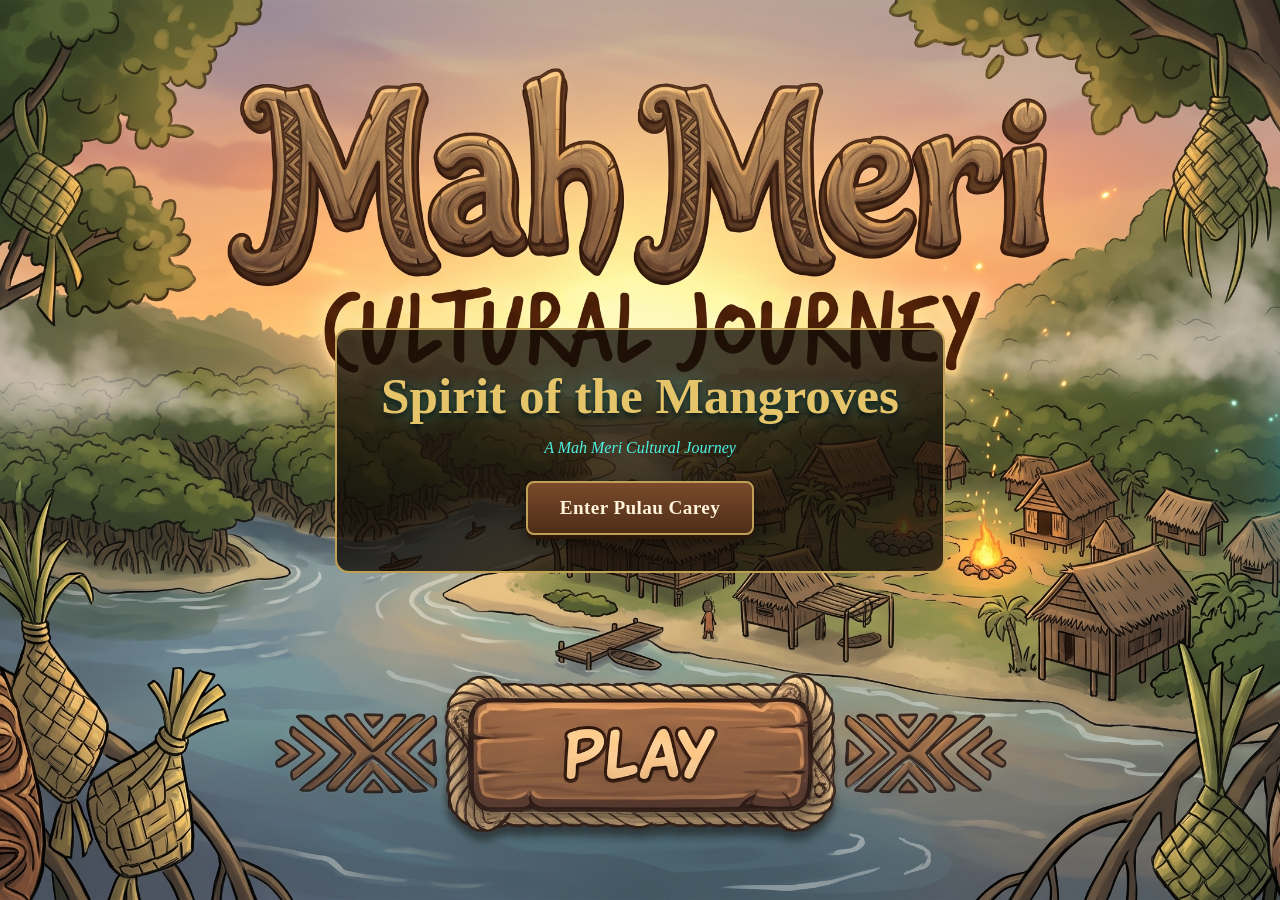
==== commit 20622cef: "Tune the play button click pane" ====
--- a/index.html
+++ b/index.html
@@ -27,12 +27,14 @@
 
   <!-- ===================== 1. Title screen ===================== -->
   <section id="title-screen" class="view shown">
-    <!-- Plays once; the PLAY graphic at the end of the video is covered by the invisible start button -->
-    <video autoplay muted playsinline preload="auto" id="bg-video" poster="assets/images/mainpage_pic.jpg">
-      <source id="bg-video-src" src="assets/images/mainpage_video.mp4" type="video/mp4">
-    </video>
+    <!-- 16:9 cover box so the invisible PLAY button always aligns with the video graphic -->
+    <div class="title-cover">
+      <video autoplay muted playsinline preload="auto" id="bg-video" poster="assets/images/mainpage_pic.jpg">
+        <source id="bg-video-src" src="assets/images/mainpage_video.mp4" type="video/mp4">
+      </video>
+      <button id="btn-start-invisible" class="hidden" aria-label="Start game"></button>
+    </div>
 
-    <button id="btn-start-invisible" class="hidden" aria-label="Start game"></button>
     <button id="btn-skip-intro" class="btn-ghost hidden">Skip intro ▸</button>
 
     <!-- Fallback when the video cannot play (autoplay blocked / file missing) -->
@@ -46,6 +48,7 @@
   <!-- ===================== 1b. Cutscene screen ===================== -->
   <section id="cutscene-screen" class="view hidden">
     <video id="cutscene-video" muted playsinline preload="auto"></video>
+    <canvas id="cutscene-canvas" aria-hidden="true"></canvas>
     <button id="btn-skip-cutscene" class="btn-ghost">Skip ▸</button>
   </section>
 
@@ -165,15 +168,6 @@
   <!-- Toast notifications -->
   <div id="toast" role="status" aria-live="polite"></div>
 
-  <!-- GPU unsharp-mask filter to enhance video clarity and edge sharpness -->
-  <svg width="0" height="0" style="position:absolute;pointer-events:none" aria-hidden="true">
-    <defs>
-      <filter id="video-sharpen" color-interpolation-filters="sRGB">
-        <feConvolveMatrix order="3" kernelMatrix="0 -0.35 0 -0.35 2.4 -0.35 0 -0.35 0" preserveAlpha="true" />
-      </filter>
-    </defs>
-  </svg>
-
   <!-- Scripts (classic scripts, load order matters) -->
   <script src="js/assets.js"></script>
   <script src="js/content.js"></script>
--- a/css/styles.css
+++ b/css/styles.css
@@ -121,30 +121,36 @@
 /* ------------------------------ Title ------------------------------ */
 #title-screen { display: flex; align-items: center; justify-content: center; text-align: center; background: #000; }
 
+/* 16:9 box that covers the viewport so #btn-start-invisible stays locked onto the PLAY graphic */
+.title-cover {
+  position: absolute; left: 50%; top: 50%;
+  transform: translate(-50%, -50%);
+  width: max(100vw, calc(100vh * 16 / 9));
+  height: max(100vh, calc(100vw * 9 / 16));
+}
+
 #bg-video {
   position: absolute; inset: 0;
   width: 100%; height: 100%;
   object-fit: cover;
-  object-position: center top;
+  object-position: center center;
   z-index: 0;
-  filter: url(#video-sharpen) contrast(1.04) saturate(1.05);
-}
-
-/* Invisible button centred over the video's PLAY graphic */
+  transform: translateZ(0);
+}
+
+/* Invisible button centred directly over the video's wooden PLAY plaque */
 #btn-start-invisible {
   position: absolute;
-  top: 52%; left: 50%;
+  top: 52.5%; left: 50%;
   transform: translate(-50%, -50%);
-  width: 30%; min-width: 200px;
-  height: 15%; min-height: 80px;
+  width: 29%;
+  height: 17%;
   background: transparent;
   border: none;
   border-radius: 20px;
   cursor: pointer;
   z-index: 10;
-  transition: transform 0.2s ease;
-}
-#btn-start-invisible:hover { transform: translate(-50%, -50%) scale(1.05); }
+}
 
 #btn-skip-intro, #btn-skip-cutscene { position: absolute; right: 20px; bottom: 20px; z-index: 11; font-size: 0.85rem; opacity: 0.8; }
 
@@ -157,7 +163,7 @@
   transition: opacity 1.2s ease-in-out;
 }
 
-#cutscene-video {
+#cutscene-video, #cutscene-canvas {
   position: absolute;
   inset: 0;
   width: 100vw;
@@ -168,14 +174,19 @@
   z-index: 0;
   opacity: 0;
   transition: opacity 1.8s ease-in-out;
-  filter: url(#video-sharpen) contrast(1.04) saturate(1.05);
-}
-
-#cutscene-video.fade-in {
+  transform: translateZ(0);
+}
+
+#cutscene-canvas {
+  z-index: 1;
+  pointer-events: none;
+}
+
+#cutscene-video.fade-in, #cutscene-canvas.fade-in {
   opacity: 1;
 }
 
-#cutscene-video.fade-out {
+#cutscene-video.fade-out, #cutscene-canvas.fade-out {
   opacity: 0;
   transition: opacity 1.6s ease-in-out;
 }
@@ -343,7 +354,7 @@
   user-select: none;
   -webkit-user-select: none;
 }
-.stage-bg { position: absolute; inset: 0; width: 100%; height: 100%; object-fit: cover; pointer-events: none; filter: url(#video-sharpen) contrast(1.04) saturate(1.05); }
+.stage-bg { position: absolute; inset: 0; width: 100%; height: 100%; object-fit: cover; pointer-events: none; transform: translateZ(0); }
 .stage-vignette { position: absolute; inset: 0; pointer-events: none; background: radial-gradient(ellipse at center, transparent 50%, rgba(0, 0, 0, 0.55) 100%); }
 .stage-vignette.warm { background: radial-gradient(ellipse at center, rgba(40, 20, 5, 0.15) 30%, rgba(0, 0, 0, 0.6) 100%); }
 
